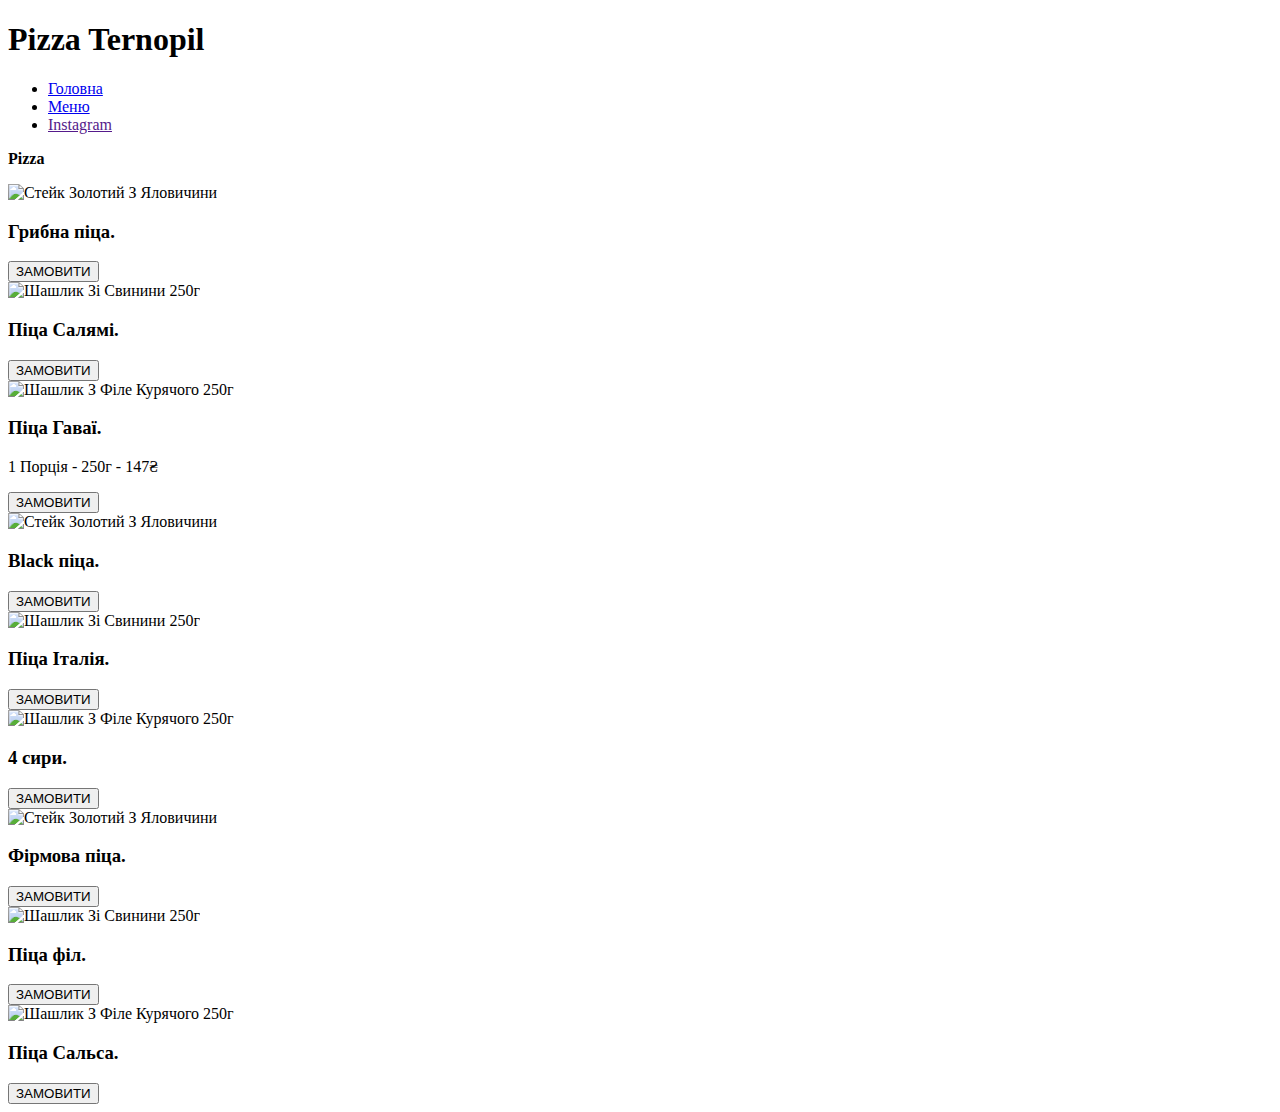
==== golovna.html @ a9539ef0 "Create golovna.html" ====
<!DOCTYPE html>
<html lang="uk">
<head>
    <meta charset="UTF-8">
    <meta name="viewport" content="width=device-width, initial-scale=1.0">
    <title>Pizza House</title>
    <link rel="stylesheet" href="golovna.css">
</head>

    <header>
        <h1 class="ty">Pizza Ternopil</h1>
        <div class="cnopku">
        <nav>
            <ul>
                <li><a class="cnopka" href="index.html">Головна</a></li>
                <li><a class="cnopka" href="menu.html">Меню</a></li>
                <li><a class="cnopka" href="">Instagram</a></li>
                
            </ul>
        </nav>
        
    </header>
   
    <body>
    <p class="pizza"><b> Pizza </b></p>
        <div class="menu">
            <div class="menu-item">
                <img src="https://glovo.dhmedia.io/image/menus-glovo/products/b0b74864f47f1b1d75d895e59b35b5019a7afe40664d1dad30dd307522d40026?t=W3siYXV0byI6eyJxIjoibG93In19LHsicmVzaXplIjp7IndpZHRoIjoyNjAsImhlaWdodCI6MjYwfX1d" alt="Стейк Золотий З Яловичини">
                <h3>Грибна піца.</h3>

                <a href="1.html">
                <button>ЗАМОВИТИ</button>
                </a>
            </div>
    
            <div class="menu-item">
                <img src="https://www.dostavka.te.ua/wp-content/uploads/2023/09/salyami-1-640x640.jpg" alt="Шашлик Зі Свинини 250г">
                <h3>Піца Салямі.</h3>
                

                <a href="2.html">
                <button>ЗАМОВИТИ</button>
                </a>
                
            </div>
    
            <div class="menu-item">
                <img src="https://www.dostavka.te.ua/wp-content/uploads/2023/09/54cf2a8e4031f5fa05888c0ec1df18cb-300x300.jpg" alt="Шашлик З Філе Курячого 250г">
                <h3>Піца Гаваї.</h3>
                <p>1 Порція - 250г - 147₴</p>
                <a href="3.html">
                <button>ЗАМОВИТИ</button>
                </a>
            </div>
        </div>
        <div class="menu">
            <div class="menu-item">
                <img src="https://www.dostavka.te.ua/wp-content/uploads/2023/09/216171324c92dfb39c3e04face502832-300x300.jpg" alt="Стейк Золотий З Яловичини">
                <h3>Black піца.</h3>

                <a href="4.html">
                <button>ЗАМОВИТИ</button>
                </a>
            </div>
    
            <div class="menu-item">
                <img src="https://www.dostavka.te.ua/wp-content/uploads/2023/09/z-hamonom-1440x1440.jpg" alt="Шашлик Зі Свинини 250г">
                <h3>Піца Італія.</h3>
                

                <a href="5.html">
                <button>ЗАМОВИТИ</button>
                </a>
            </div>
    
            <div class="menu-item">
                <img src="https://www.kyiv.samudoma.com.ua/wp-content/uploads/2023/02/4-syry.jpg" alt="Шашлик З Філе Курячого 250г">
                <h3>4 сири.</h3>

                <a href="6.html">
                <button>ЗАМОВИТИ</button>
                </a>
            </div>
        </div>
        <div class="menu">
            <div class="menu-item">
                <img src="https://www.dostavka.te.ua/wp-content/uploads/2024/04/img_2179-640x640.webp" alt="Стейк Золотий З Яловичини">
                <h3>Фірмова піца.</h3>

                <a href="7.html">
                <button>ЗАМОВИТИ</button>
                </a>
            </div>
    
            <div class="menu-item">
                <img src="https://www.dostavka.te.ua/wp-content/uploads/2023/09/4a89d2eb94bdc8ad0291f37d3740fcb2-300x300.jpg" alt="Шашлик Зі Свинини 250г">
                <h3>Піца філ.</h3>

                <a href="8.html">
                <button>ЗАМОВИТИ</button>
                </a>
            </div>
    
            <div class="menu-item">
                <img src="https://www.dostavka.te.ua/wp-content/uploads/2023/09/img_7398-1440x1440.jpg" alt="Шашлик З Філе Курячого 250г">
                <h3>Піца Сальса.</h3>
     
                <a href="9.html">
                <button>ЗАМОВИТИ</button>
                </a>
            </div>
        </div>
    </body>
    <footer>
        
    </footer>


</html>
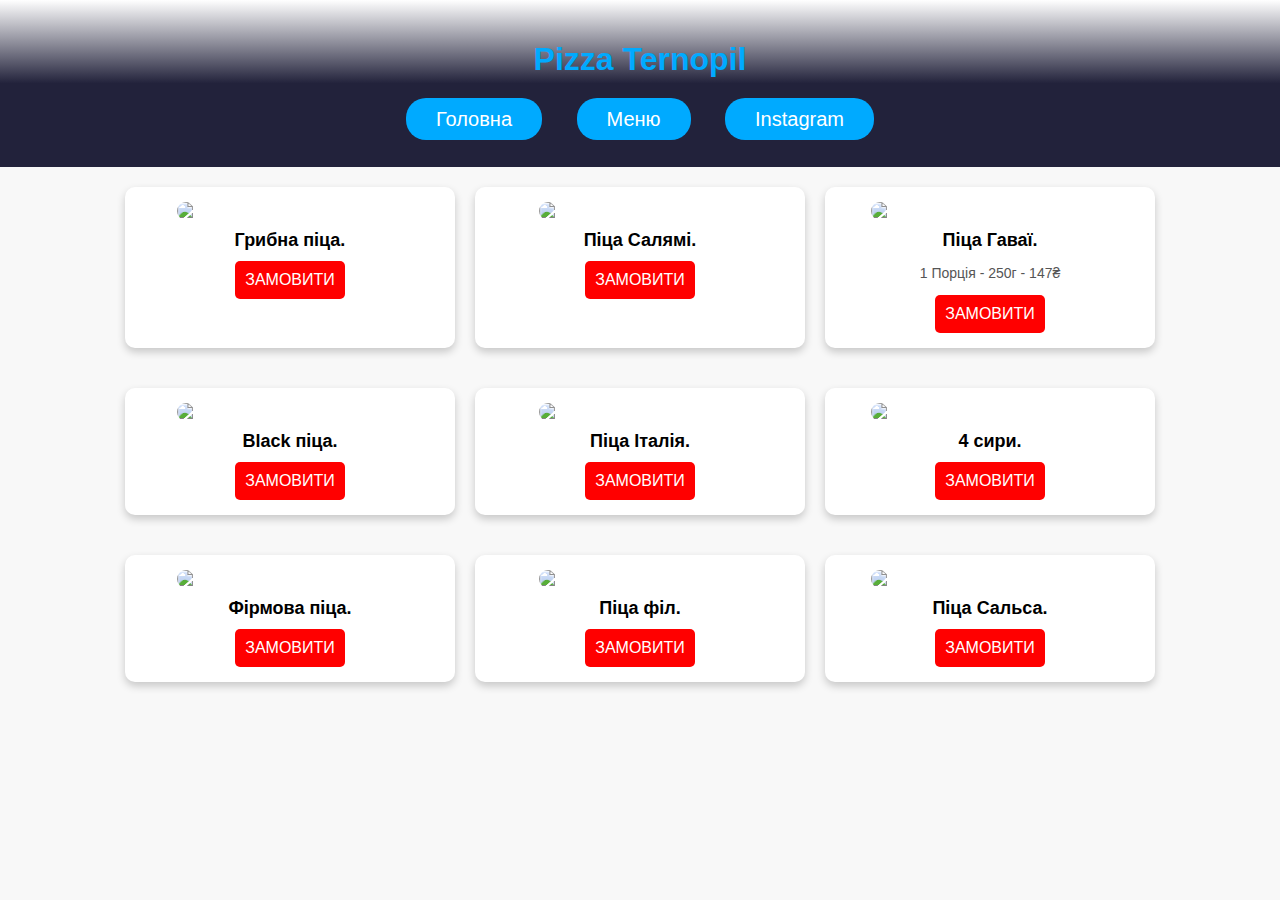
==== commit 46b1f942: "Update golovna.html" ====
--- a/golovna.html
+++ b/golovna.html
@@ -22,7 +22,7 @@
     </header>
    
     <body>
-    <p class="pizza"><b> Pizza </b></p>
+
         <div class="menu">
             <div class="menu-item">
                 <img src="https://glovo.dhmedia.io/image/menus-glovo/products/b0b74864f47f1b1d75d895e59b35b5019a7afe40664d1dad30dd307522d40026?t=W3siYXV0byI6eyJxIjoibG93In19LHsicmVzaXplIjp7IndpZHRoIjoyNjAsImhlaWdodCI6MjYwfX1d" alt="Стейк Золотий З Яловичини">
--- a/golovna.css
+++ b/golovna.css
@@ -0,0 +1,114 @@
+/* Основні стилі */
+body {
+    font-family: Arial, sans-serif;
+    margin: 0;
+    padding: 0;
+    
+    color: white;
+}
+
+/* Хедер */
+header {
+    
+    padding: 20px;
+    text-align: center;
+    background: linear-gradient(to bottom,#FFFFFF,#22223b,#22223b);
+}
+
+header{
+    margin: 0;
+    color: #00aaff;
+}
+
+nav ul {
+    list-style: none;
+    padding: 0;
+}
+
+nav ul li {
+    display: inline;
+    margin: 0 15px;
+}
+
+nav ul li a {
+    color: white;
+    text-decoration: none;
+}
+
+body {
+    font-family: Arial, sans-serif;
+    background-color: #f8f8f8;
+    text-align: center;
+}
+
+.menu {
+    display: flex;
+    justify-content: center;
+    gap: 20px;
+    padding: 20px;
+    flex-wrap: wrap;
+}
+
+.menu-item {
+    background: white;
+    border-radius: 10px;
+    box-shadow: 0px 4px 8px rgba(0, 0, 0, 0.2);
+    padding: 15px;
+    width: 300px;
+    text-align: center;
+}
+
+.menu-item img {
+    width: 100%;
+    border-radius: 10px;
+}
+
+.menu-item h3 {
+    font-size: 18px;
+    margin: 10px 0;
+    color: black;
+}
+
+.menu-item p {
+    font-size: 14px;
+    color: #555;
+}
+
+button {
+    background-color: red;
+    color: white;
+    padding: 10px;
+    border: none;
+    border-radius: 5px;
+    cursor: pointer;
+    font-size: 16px;
+}
+
+button:hover {
+    background-color: darkred;
+}
+.cnopka{
+    text-decoration: none;
+    font-size: 20px;
+    padding: 10px 30px;
+    color: white;
+    background-color: #00aaff;
+    border-radius: 20px;
+}
+.cnopka:hover{
+    background-color: #0088cc;
+}
+.cnopku{
+    margin-top: 30px;
+}
+.pizza{
+    text-align: center;
+    font-family: sans-serif;
+    font-size: 25px;
+    background-color: #ffd500;
+    color: rgb(147, 0, 0);
+    border-radius: 15px;
+    margin-left: 600px;
+    margin-right: 600px;
+
+}
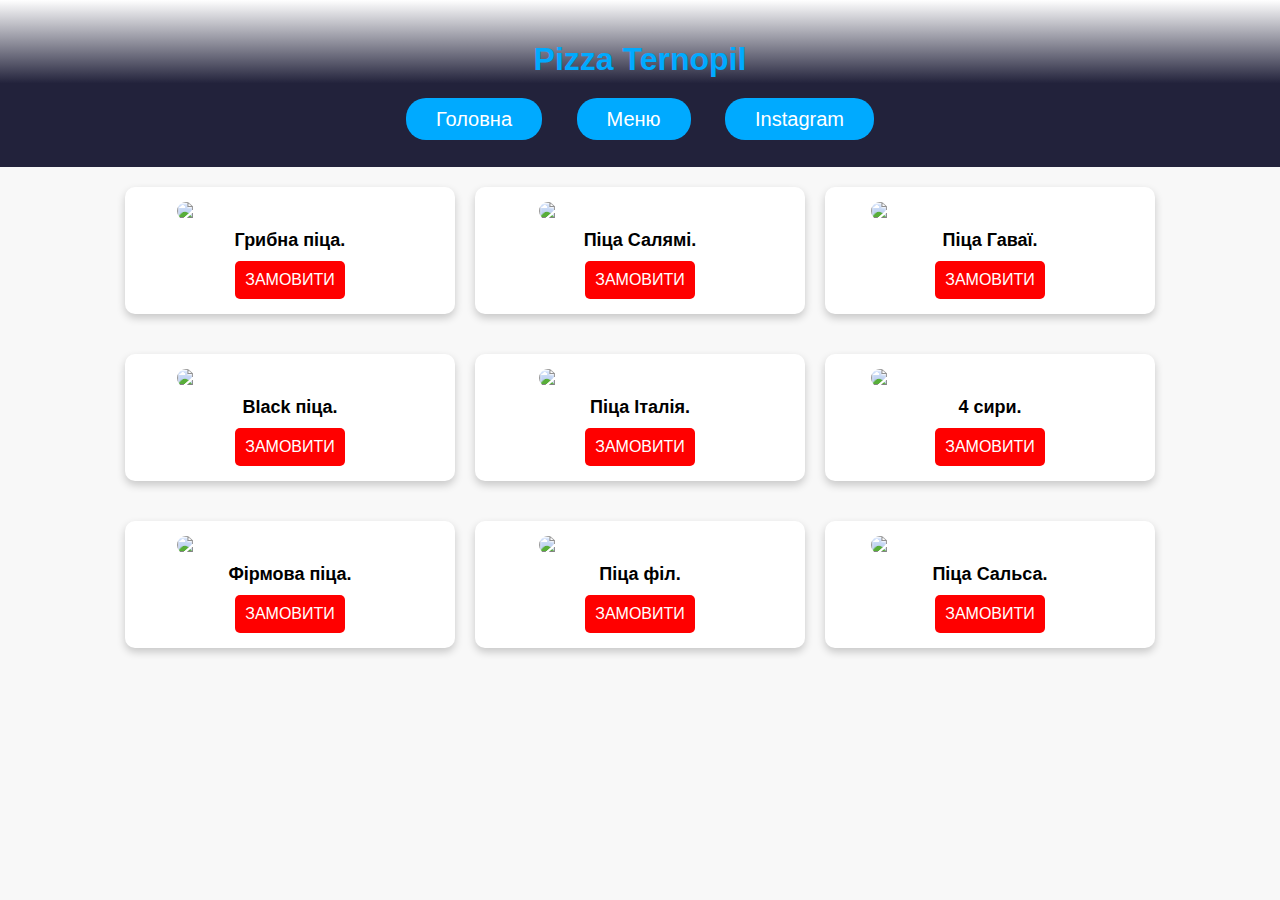
==== commit 08075629: "Update golovna.html" ====
--- a/golovna.html
+++ b/golovna.html
@@ -47,7 +47,7 @@
             <div class="menu-item">
                 <img src="https://www.dostavka.te.ua/wp-content/uploads/2023/09/54cf2a8e4031f5fa05888c0ec1df18cb-300x300.jpg" alt="Шашлик З Філе Курячого 250г">
                 <h3>Піца Гаваї.</h3>
-                <p>1 Порція - 250г - 147₴</p>
+                
                 <a href="3.html">
                 <button>ЗАМОВИТИ</button>
                 </a>
--- a/golovna.css
+++ b/golovna.css
@@ -112,3 +112,39 @@
     margin-right: 600px;
 
 }
+@media (max-width: 768px) {
+    .menu {
+        flex-direction: column;
+        align-items: center;
+        padding: 10px;
+    }
+
+    .menu-item {
+        width: 90%;
+        max-width: 350px;
+    }
+
+    .pizza {
+        margin-left: auto;
+        margin-right: auto;
+        width: 90%;
+        font-size: 20px;
+    }
+
+    .cnopku {
+        display: flex;
+        flex-direction: column;
+        align-items: center;
+        margin-top: 20px;
+    }
+
+    .cnopka {
+        display: inline-block;
+        width: 80%;
+        max-width: 300px;
+        text-align: center;
+        font-size: 18px;
+        padding: 12px 0;
+        margin-bottom: 15px;
+    }
+}
